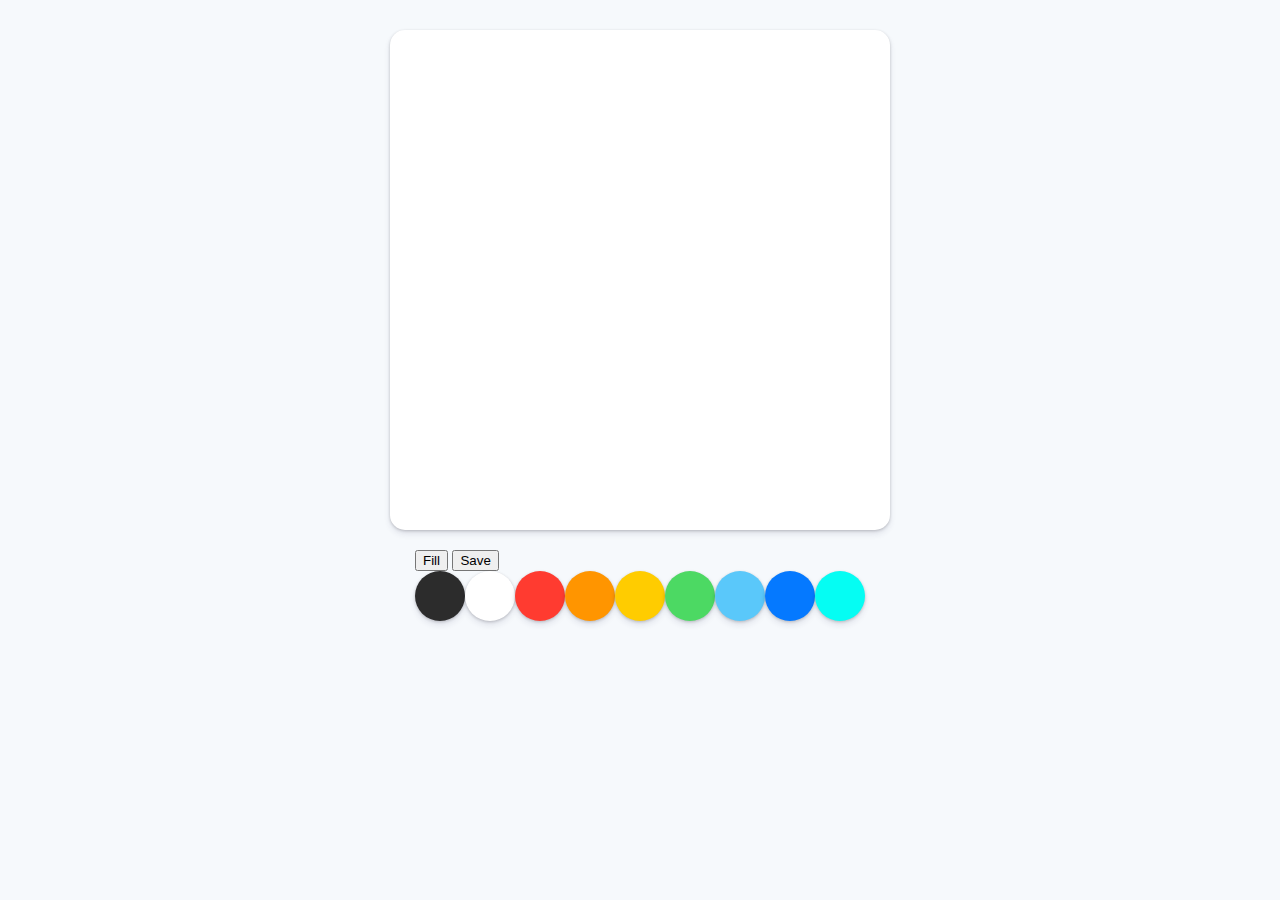
==== paint/index.html @ d603e8bd "Add files via upload" ====
<!DOCTYPE html>
<html lang="en">
<head>
    <meta charset="UTF-8">
    <meta http-equiv="X-UA-Compatible" content="IE=edge">
    <meta name="viewport" content="width=device-width, initial-scale=1.0">
    <link rel="stylesheet" href="style.css"/>
    <title>PaintJS</title>
</head>
<body>
    <canvas id="jsCanvas" class="canvas"></canvas>
    <div class="controls">
        <div class="controls_btns">
            <button id="jsMode">Fill</button>
            <button id="jsSave">Save</button>
        </div>
        <div class="controls_colors" id="jsColors">
           <div class="controls_color" style="background-color:#2c2c2c"></div>
           <div class="controls_color" style="background-color:white"></div>
           <div class="controls_color" style="background-color:#ff3b30"></div>
           <div class="controls_color" style="background-color:#ff9500"></div>
           <div class="controls_color" style="background-color:#ffcc00"></div>
           <div class="controls_color" style="background-color:#4cd963"></div>
           <div class="controls_color" style="background-color:#5ac8fa" ></div>
           <div class="controls_color" style="background-color:#0579ff"></div>
           <div class="controls_color" style="background-color:#05fdf3"></div>              
        </div>
    </div>
    <script src="app.js"></script>
</body>
</html>
---- paint/style.css ----
@import "reset.css";
body{
    background-color:  #f6f9fc;
    font-family: -apple-system, BlinkMacSystemFont, 'Segoe UI', Roboto, Oxygen, Ubuntu, Cantarell, 'Open Sans', 'Helvetica Neue', sans-serif;
    display:flex;
    flex-direction:column;
    align-items: center;
    padding-top: 30px;
}

.canvas{
    width: 500px;
    height: 500px;
    background-color: #ffffff;
    border-radius: 15px;
    box-shadow: 0 4px 6px rgba(50,50,93,0.11),0 1px 3px rgba(0,0,0,0.2)
}
.controls{
margin-top:20px;
margin-bottom: 20px;
}
.controls .controls_colors{
    display: flex;
}

.controls_colors .controls_color{
    width:50px;
    height:50px;
    border-radius: 25px;
    box-shadow: 0 4px 6px rgba(50,50,93,0.11),0 1px 3px rgba(0,0,0,0.2)
}
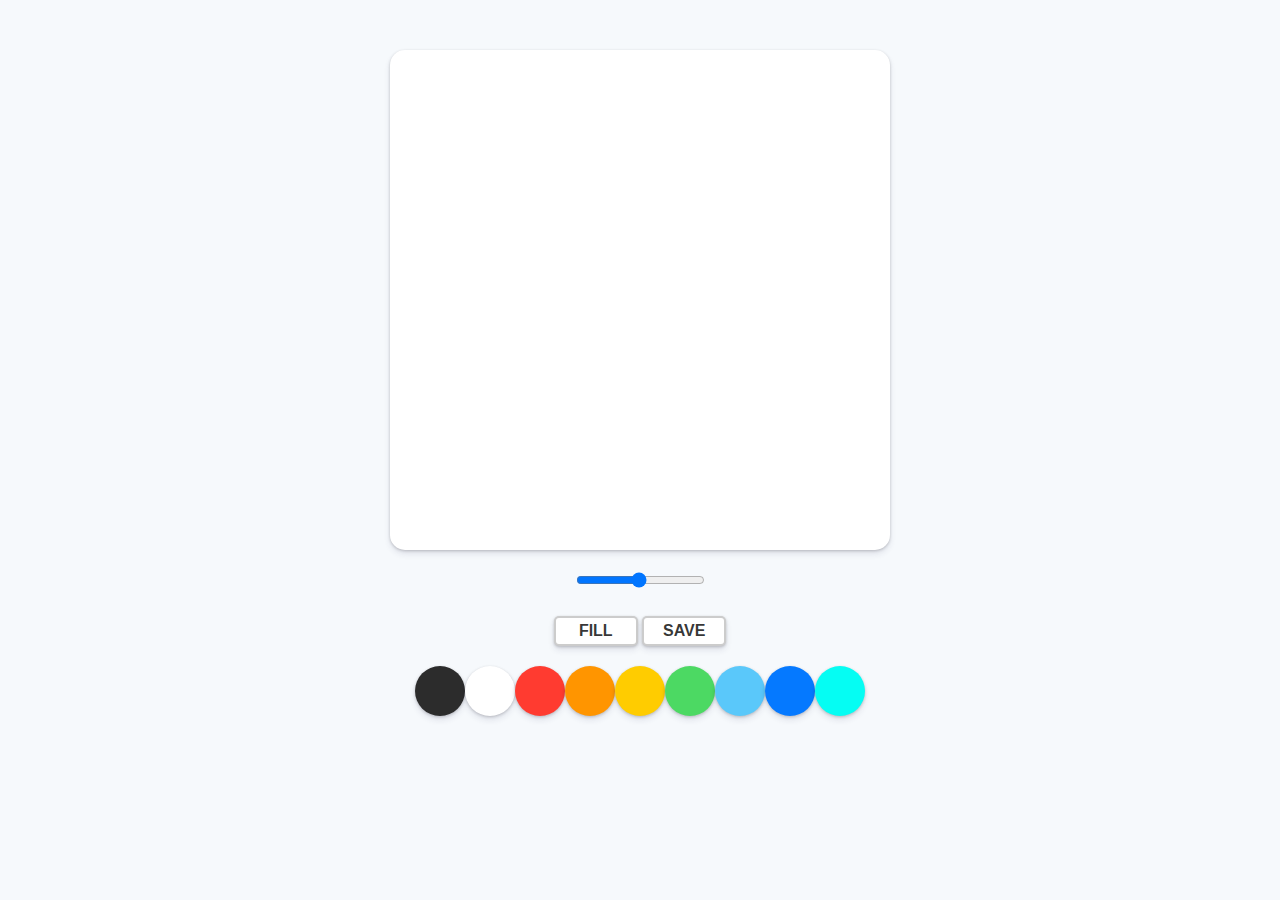
==== commit 62faec1b: "Add files via upload" ====
--- a/paint/index.html
+++ b/paint/index.html
@@ -1,5 +1,5 @@
 <!DOCTYPE html>
-<html lang="en">
+<html lang="ko">
 <head>
     <meta charset="UTF-8">
     <meta http-equiv="X-UA-Compatible" content="IE=edge">
@@ -10,20 +10,24 @@
 <body>
     <canvas id="jsCanvas" class="canvas"></canvas>
     <div class="controls">
+        <div class="controls_range">
+            <!--range 그 약간 볼륨이나 크기조절 창같은거-->
+            <input type="range"  id="jsRange" min="0.1" max="5.0" value="2.5" step="0.1">
+        </div>
         <div class="controls_btns">
             <button id="jsMode">Fill</button>
             <button id="jsSave">Save</button>
         </div>
         <div class="controls_colors" id="jsColors">
-           <div class="controls_color" style="background-color:#2c2c2c"></div>
-           <div class="controls_color" style="background-color:white"></div>
-           <div class="controls_color" style="background-color:#ff3b30"></div>
-           <div class="controls_color" style="background-color:#ff9500"></div>
-           <div class="controls_color" style="background-color:#ffcc00"></div>
-           <div class="controls_color" style="background-color:#4cd963"></div>
-           <div class="controls_color" style="background-color:#5ac8fa" ></div>
-           <div class="controls_color" style="background-color:#0579ff"></div>
-           <div class="controls_color" style="background-color:#05fdf3"></div>              
+           <div class="controls_color jsColor" style="background-color:#2c2c2c"></div>
+           <div class="controls_color jsColor" style="background-color:white"></div>
+           <div class="controls_color jsColor" style="background-color:#ff3b30"></div>
+           <div class="controls_color jsColor" style="background-color:#ff9500"></div>
+           <div class="controls_color jsColor" style="background-color:#ffcc00"></div>
+           <div class="controls_color jsColor" style="background-color:#4cd963"></div>
+           <div class="controls_color jsColor" style="background-color:#5ac8fa" ></div>
+           <div class="controls_color jsColor" style="background-color:#0579ff"></div>
+           <div class="controls_color jsColor" style="background-color:#05fdf3"></div>              
         </div>
     </div>
     <script src="app.js"></script>
--- a/paint/style.css
+++ b/paint/style.css
@@ -5,7 +5,7 @@
     display:flex;
     flex-direction:column;
     align-items: center;
-    padding-top: 30px;
+    padding: 50px 0  ;
 }
 
 .canvas{
@@ -18,7 +18,34 @@
 .controls{
 margin-top:20px;
 margin-bottom: 20px;
+display: flex;
+flex-direction: column;
+align-items: center;
 }
+
+.controls .controls_btns{
+    margin-bottom: 20px;
+    margin-top:5px;
+}
+
+.controls_btns button{
+    /*all:unset으로 기본 데코를 다지우고 패딩등 범위를 주어 내가 데코할수있다*/
+ all:unset;
+ cursor: pointer;
+ background-color: white;
+ padding:5px 0px;
+ width: 80px;
+ text-align: center;
+ border-radius: 5px;
+ box-shadow: 0 4px 6px rgba(50,50,93,0.11),0 1px 3px rgba(0,0,0,0.2);
+ border:2px solid rgba(0,0,0,0.2);
+ color:rgba(0,0,0,0.8);
+ /*문자를 트랜스폼한다   대문자로 만들수 있다 */
+ text-transform: uppercase;
+ font-weight: 600;
+ font-size: 12pt;
+}
+
 .controls .controls_colors{
     display: flex;
 }
@@ -27,6 +54,15 @@
     width:50px;
     height:50px;
     border-radius: 25px;
+    cursor: pointer;
     box-shadow: 0 4px 6px rgba(50,50,93,0.11),0 1px 3px rgba(0,0,0,0.2)
 }
 
+/*button이 움직일떄 반응할때 크기를 줄였다 늘리는 액션을 넣어준다*/
+.controls_btns button:active{
+    transform: scale(0.98);
+}
+
+.controls .controls_range{
+    margin-bottom:20px;
+}